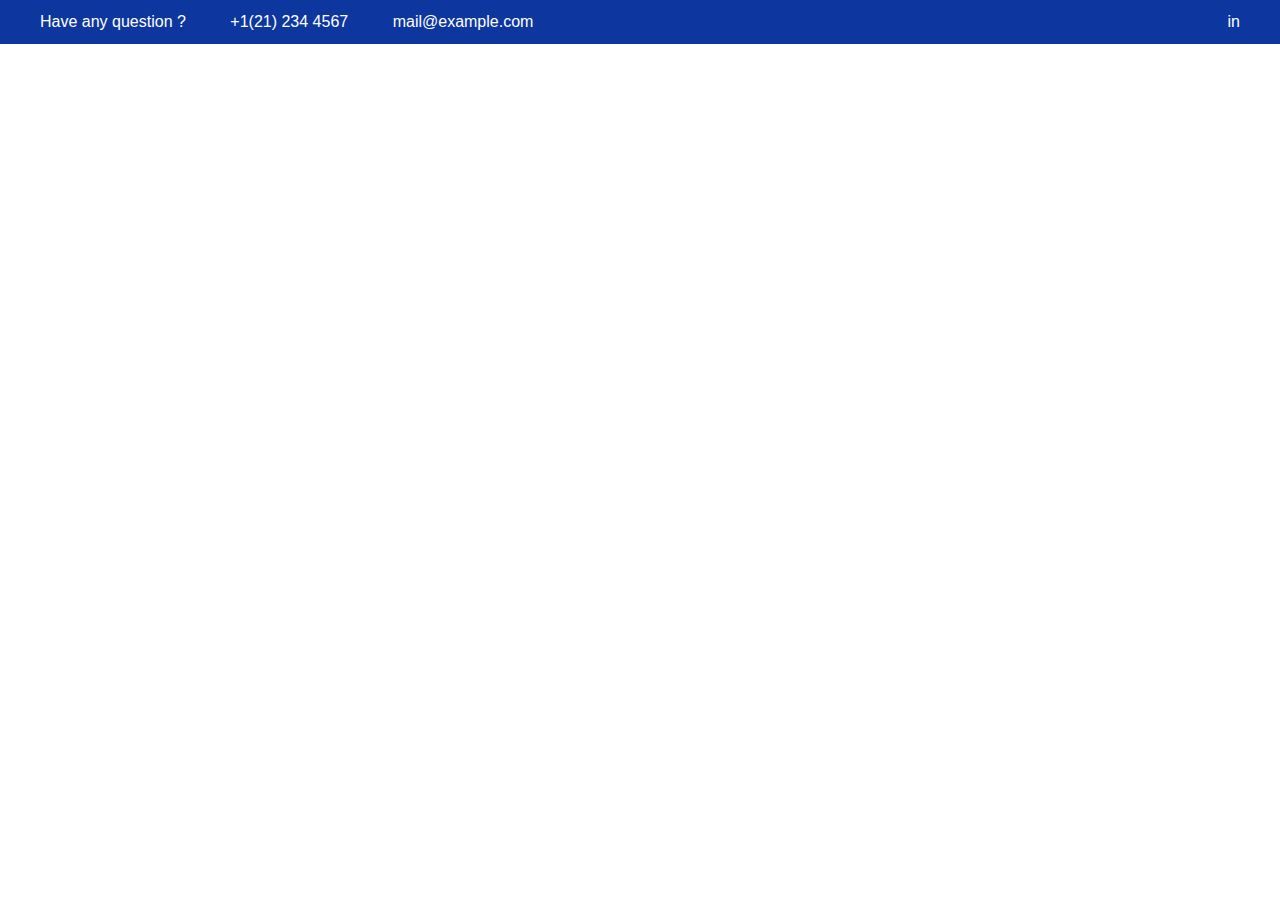
==== index.html @ 94c53081 "first commit" ====
<!DOCTYPE html>
<html lang="en">
  <head>
    <title>Title</title>
    <!-- Required meta tags -->
    <meta charset="utf-8" />
    <meta
      name="viewport"
      content="width=device-width, initial-scale=1, shrink-to-fit=no"
    />

    <!-- Bootstrap CSS -->
    <link
      rel="stylesheet"
      href="https://stackpath.bootstrapcdn.com/bootstrap/4.3.1/css/bootstrap.min.css"
      integrity="sha384-ggOyR0iXCbMQv3Xipma34MD+dH/1fQ784/j6cY/iJTQUOhcWr7x9JvoRxT2MZw1T"
      crossorigin="anonymous"
    />
    <link
      rel="stylesheet"
      href="https://cdnjs.cloudflare.com/ajax/libs/font-awesome/6.2.0/css/all.min.css"
      integrity="sha512-xh6O/CkQoPOWDdYTDqeRdPCVd1SpvCA9XXcUnZS2FmJNp1coAFzvtCN9BmamE+4aHK8yyUHUSCcJHgXloTyT2A=="
      crossorigin="anonymous"
      referrerpolicy="no-referrer"
    />
    <link rel="stylesheet" href="index.css" />
  </head>
  <body>
    <div class="link">
      <div class="link_content">
        <div class="link_text_link">
          <a href="#">Have any question ?</a>
          <a href="#">+1(21) 234 4567</a>
          <a href="#">mail@example.com</a>
        </div>
        <div class="link_icon_link">
          <a href="#"><i class="fab fa-facebook-f"></i></a>
          <a href="#"><i class="fab fa-twitter"></i></a>
          <a href="#"><i class="fab fa-instagram"></i></a>
          <a href="#">in</a>
        </div>
      </div>
    </div>

    <!-- Optional JavaScript -->
    <!-- jQuery first, then Popper.js, then Bootstrap JS -->
    <script
      src="https://code.jquery.com/jquery-3.3.1.slim.min.js"
      integrity="sha384-q8i/X+965DzO0rT7abK41JStQIAqVgRVzpbzo5smXKp4YfRvH+8abtTE1Pi6jizo"
      crossorigin="anonymous"
    ></script>
    <script
      src="https://cdnjs.cloudflare.com/ajax/libs/popper.js/1.14.7/umd/popper.min.js"
      integrity="sha384-UO2eT0CpHqdSJQ6hJty5KVphtPhzWj9WO1clHTMGa3JDZwrnQq4sF86dIHNDz0W1"
      crossorigin="anonymous"
    ></script>
    <script
      src="https://stackpath.bootstrapcdn.com/bootstrap/4.3.1/js/bootstrap.min.js"
      integrity="sha384-JjSmVgyd0p3pXB1rRibZUAYoIIy6OrQ6VrjIEaFf/nJGzIxFDsf4x0xIM+B07jRM"
      crossorigin="anonymous"
    ></script>
  </body>
</html>
---- index.css ----
.link {
    width: 100%;
    background-color: #0d369f;
}

.link_content {
    display: flex;
    justify-content: space-between;
    padding: 10px 0;
}

.link_content div {
    margin: 0 20px;
}

.link_content div a {
    color: white;
    text-decoration: none;
    margin: 0 20px;
}

.link_content div a:hover {
    color: pink;
    transition: 0.25s;
}
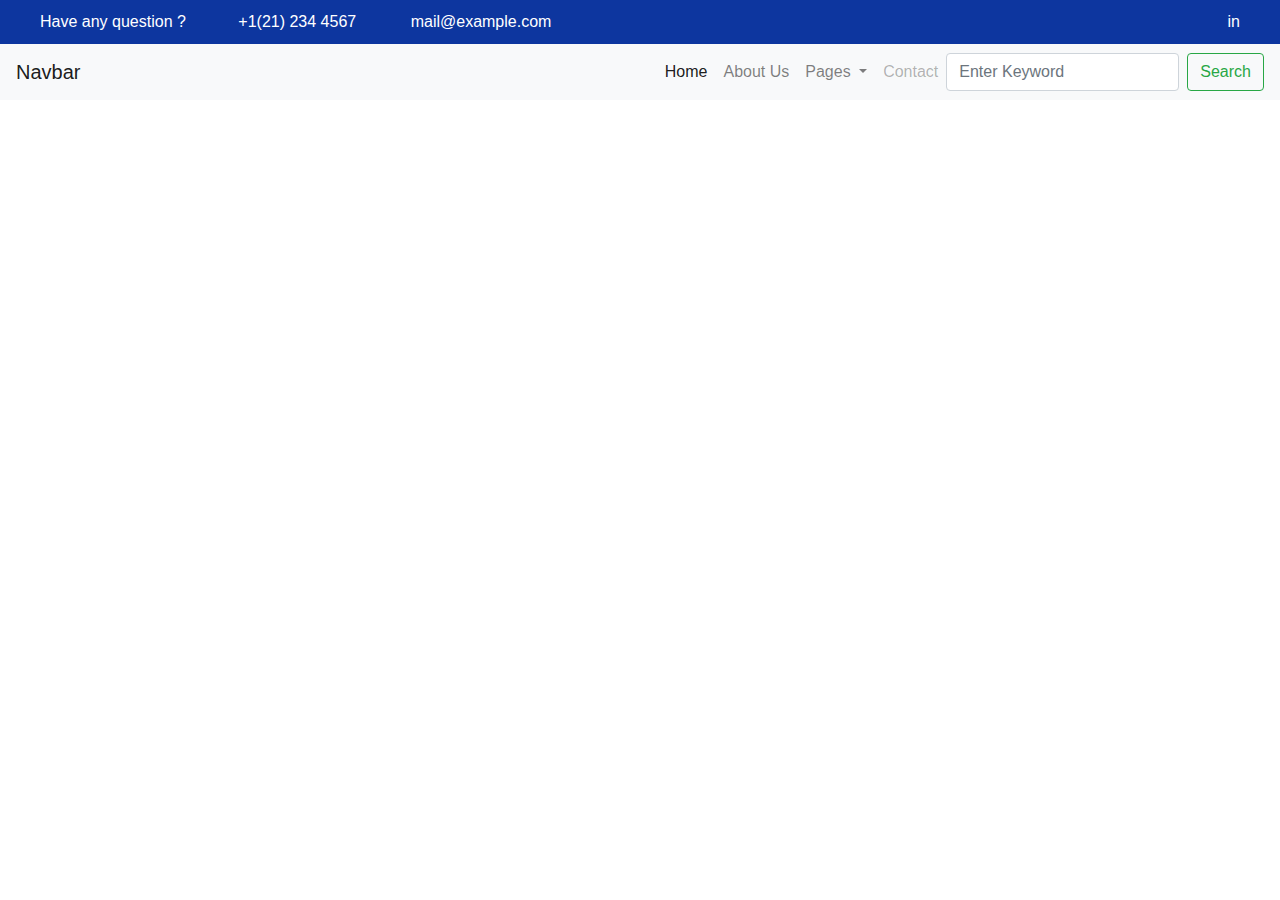
==== commit 49708235: "commit 1" ====
--- a/index.html
+++ b/index.html
@@ -26,12 +26,17 @@
     <link rel="stylesheet" href="index.css" />
   </head>
   <body>
+    <!-- first header -->
     <div class="link">
       <div class="link_content">
         <div class="link_text_link">
           <a href="#">Have any question ?</a>
-          <a href="#">+1(21) 234 4567</a>
-          <a href="#">mail@example.com</a>
+          <a href="#"
+            ><span><i class="fa fa-phone"></i></span> +1(21) 234 4567</a
+          >
+          <a href="#"
+            ><span><i class="fa fa-envelope"></i></span>mail@example.com</a
+          >
         </div>
         <div class="link_icon_link">
           <a href="#"><i class="fab fa-facebook-f"></i></a>
@@ -41,6 +46,130 @@
         </div>
       </div>
     </div>
+    <!-- end first header -->
+    <header>
+      <nav class="navbar navbar-expand-lg navbar-light bg-light">
+        <a class="navbar-brand" href="#">Navbar</a>
+        <button
+          class="navbar-toggler"
+          type="button"
+          data-toggle="collapse"
+          data-target="#navbarSupportedContent"
+          aria-controls="navbarSupportedContent"
+          aria-expanded="false"
+          aria-label="Toggle navigation"
+        >
+          <span class="navbar-toggler-icon"></span>
+        </button>
+
+        <div class="collapse navbar-collapse" id="navbarSupportedContent">
+          <ul class="navbar-nav ml-auto">
+            <li class="nav-item active">
+              <a class="nav-link" href="#"
+                >Home <span class="sr-only">(current)</span></a
+              >
+            </li>
+            <li class="nav-item">
+              <a class="nav-link" href="#">About Us</a>
+            </li>
+            <li class="nav-item dropdown">
+              <a
+                class="nav-link dropdown-toggle"
+                href="#"
+                id="navbarDropdown"
+                role="button"
+                data-toggle="dropdown"
+                aria-haspopup="true"
+                aria-expanded="false"
+              >
+                Pages
+              </a>
+              <div class="dropdown-menu" aria-labelledby="navbarDropdown">
+                <a class="dropdown-item" href="#">Action</a>
+                <a class="dropdown-item" href="#">Another action</a>
+                <div class="dropdown-divider"></div>
+                <a class="dropdown-item" href="#">Something else here</a>
+              </div>
+            </li>
+            <li class="nav-item">
+              <a
+                class="nav-link disabled"
+                href="#"
+                tabindex="-1"
+                aria-disabled="true"
+                >Contact</a
+              >
+            </li>
+          </ul>
+          <form class="form-inline my-2 my-lg-0">
+            <input
+              class="form-control mr-sm-2"
+              type="search"
+              placeholder="Enter Keyword"
+              aria-label="Search"
+            />
+            <button class="btn btn-outline-success my-2 my-sm-0" type="submit">
+              Search
+            </button>
+          </form>
+        </div>
+      </nav>
+    </header>
+    <!-- second header -->
+
+    <!-- end second header -->
+
+    <!-- first container -->
+    <!-- end first container -->
+    <!-- transform -->
+    <!-- end transform -->
+
+    <!-- Homeblock -->
+    <!-- <div class="homeBlock">
+      <div class="homeBlock_content">
+        <div class="homeBlock_content_cardpack">
+          <div class="homeBlock_content_cardpack_card">
+            <div class="card_icon">
+              <i class="fa fa-american-sign-language-interpreting fa-2x"></i>
+            </div>
+            <div class="card_content">
+              <h4>Flexible Classes</h4>
+              <p>Lorem ipsum dolor sit amet, dolor elit.</p>
+            </div>
+          </div>
+          <div class="homeBlock_content_cardpack_card">
+            <div class="card_icon">
+              <i class="fa fa-download fa-2x"></i>
+            </div>
+            <div class="card_content">
+              <h4>Offline Mode</h4>
+              <p>Lorem ipsum dolor sit amet, dolor elit.</p>
+            </div>
+          </div>
+        </div>
+        <div class="homeBlock_content_cardpack">
+          <div class="homeBlock_content_cardpack_card">
+            <div class="card_icon">
+              <i class="fa fa-headphones-alt fa-2x"></i>
+            </div>
+            <div class="card_content">
+              <h4>Educator Help</h4>
+              <p>Lorem ipsum dolor sit amet, dolor elit.</p>
+            </div>
+          </div>
+          <div class="homeBlock_content_cardpack_card">
+            <div class="card_icon">
+              <i class="fa fa-play-circle fa-2x"></i>
+            </div>
+            <div class="card_content">
+              <h4>Educator Help</h4>
+              <p>Lorem ipsum dolor sit amet, dolor elit.</p>
+            </div>
+          </div>
+        </div>
+      </div>
+    </div> -->
+    <!-- end Homeblock -->
 
     <!-- Optional JavaScript -->
     <!-- jQuery first, then Popper.js, then Bootstrap JS -->
@@ -58,6 +187,7 @@
       src="https://stackpath.bootstrapcdn.com/bootstrap/4.3.1/js/bootstrap.min.js"
       integrity="sha384-JjSmVgyd0p3pXB1rRibZUAYoIIy6OrQ6VrjIEaFf/nJGzIxFDsf4x0xIM+B07jRM"
       crossorigin="anonymous"
+      src="./main.js"
     ></script>
   </body>
 </html>
--- a/index.css
+++ b/index.css
@@ -1,3 +1,9 @@
+* {
+    margin: 0;
+    padding: 0;
+    box-sizing: border-box;
+}
+/* first header */
 .link {
     width: 100%;
     background-color: #0d369f;
@@ -22,4 +28,60 @@
 .link_content div a:hover {
     color: pink;
     transition: 0.25s;
-}+}
+
+.fa-phone {
+    padding-right: 8px;
+}
+
+.fa-envelope {
+    padding-right: 10px;
+}
+/* end first header */
+/* Homeblock */
+.homeBlock {
+    width: 100%;
+    height: 50vh;
+    position: relative;
+    display: flex;
+    align-items: center;
+    /* background-size:cover;
+    background-position: bottom;
+    background-repeat: no-repeat;
+    background-image: url("./picture/bg3.jpg"); */
+    background: #ffffff url("./img/bg3.jpg") no-repeat bottom;
+}
+
+.homeBlock_content {
+    position: absolute;
+    right: 10%;
+}
+
+.homeBlock_content_cardpack {
+    display: flex;
+}
+
+.homeBlock_content_cardpack_card {
+    width: 370px;
+    display: flex;
+    padding: 15px;
+    border-radius: 15px;
+    margin: 10px;
+    background-color: white;
+}
+
+.card_content p {
+    opacity: 0.5;
+}
+
+.card_icon {
+    background-color: #e9edf6;
+    padding: 7%;
+    border-radius: 50%;
+    margin: auto 15px;
+}
+
+.card_icon i {
+    color: #0d369f;
+}
+/* end homeblock */
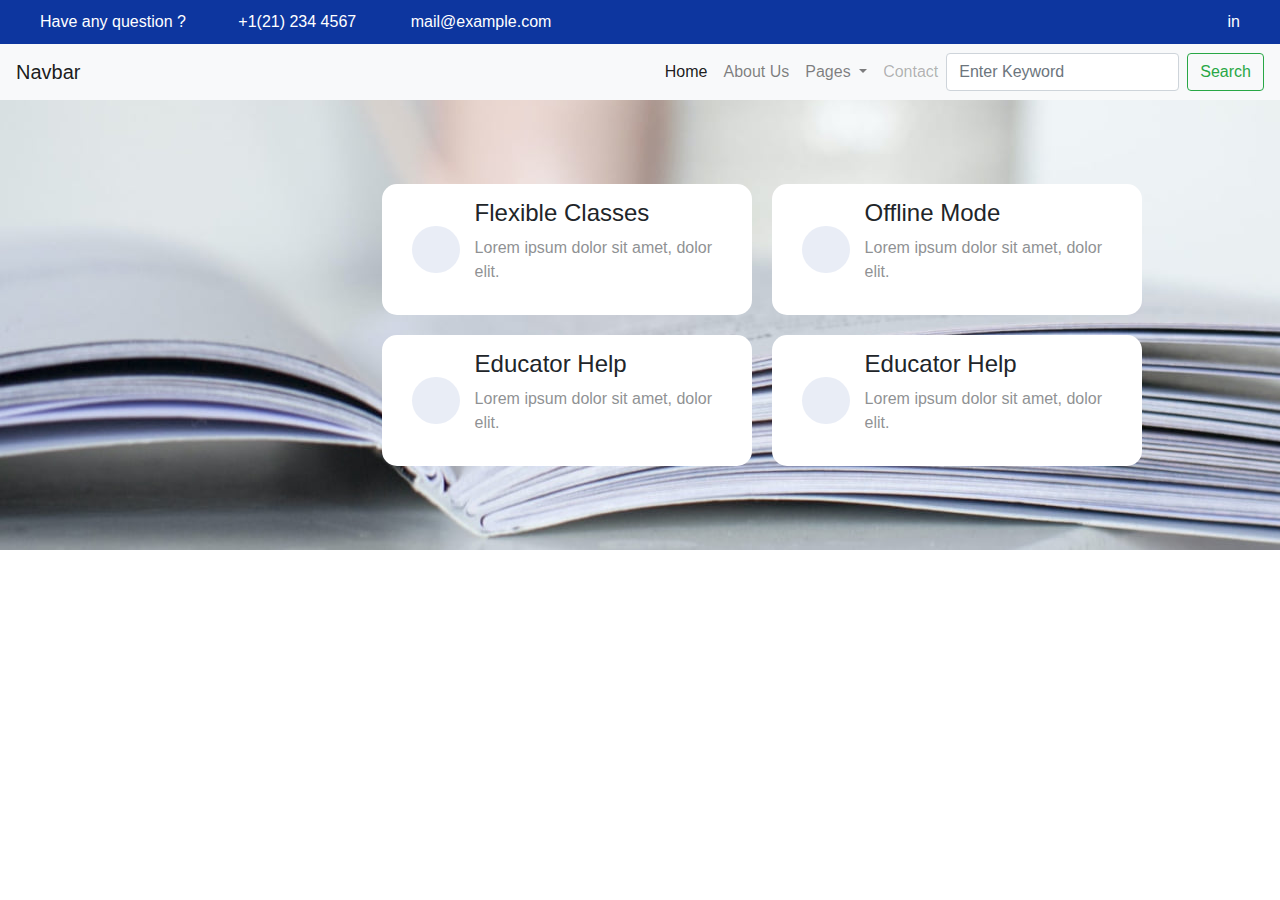
==== commit 1db27c75: "commit 2" ====
--- a/index.html
+++ b/index.html
@@ -125,7 +125,7 @@
     <!-- end transform -->
 
     <!-- Homeblock -->
-    <!-- <div class="homeBlock">
+    <div class="homeBlock">
       <div class="homeBlock_content">
         <div class="homeBlock_content_cardpack">
           <div class="homeBlock_content_cardpack_card">
@@ -168,7 +168,7 @@
           </div>
         </div>
       </div>
-    </div> -->
+    </div>
     <!-- end Homeblock -->
 
     <!-- Optional JavaScript -->
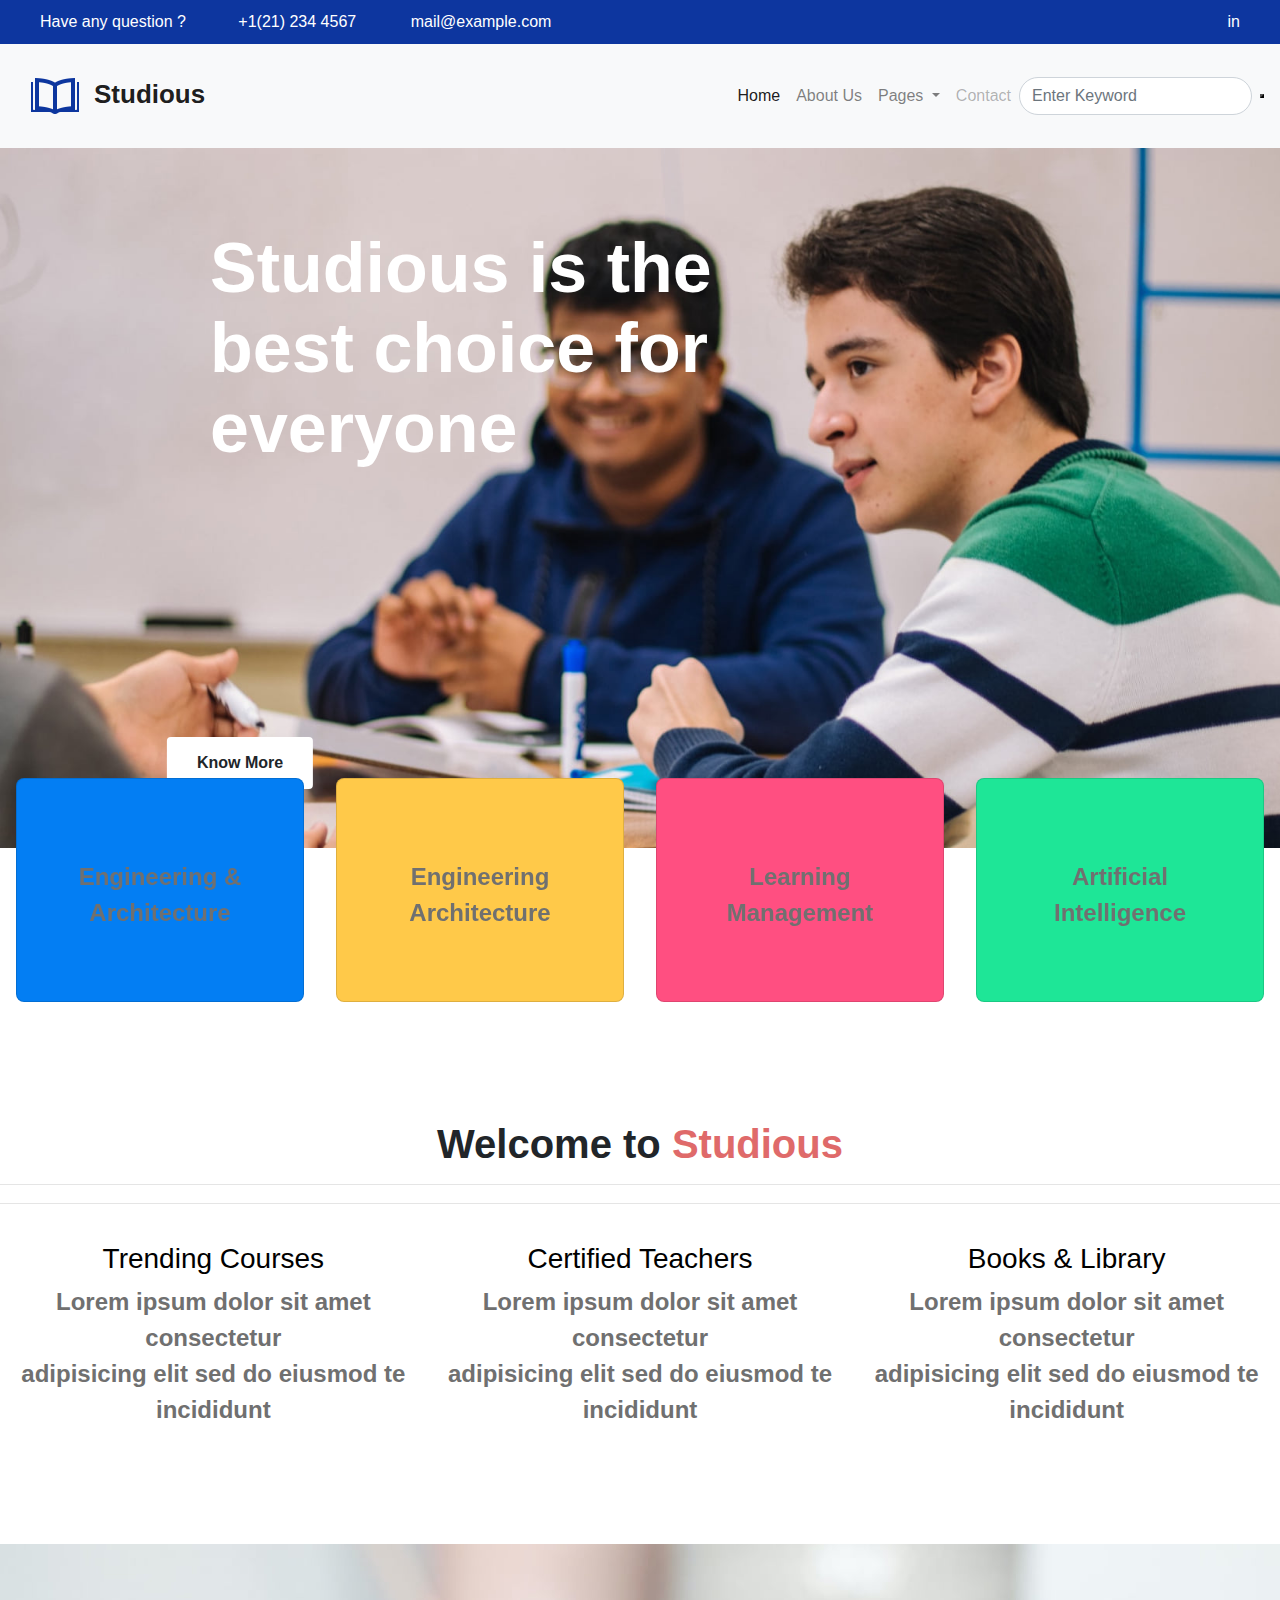
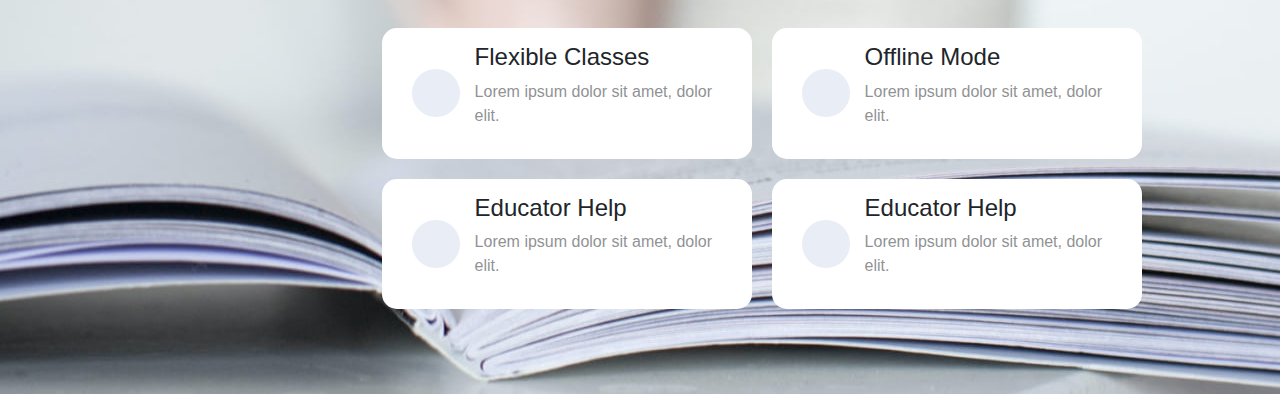
==== commit 8b2c2f91: "update-sunday" ====
--- a/index.html
+++ b/index.html
@@ -49,7 +49,13 @@
     <!-- end first header -->
     <header>
       <nav class="navbar navbar-expand-lg navbar-light bg-light">
-        <a class="navbar-brand" href="#">Navbar</a>
+        <a
+          class="navbar-brand"
+          href="#"
+          style="font-size: 26px; font-weight: 600"
+        >
+          <img src="./img/logo.png" style="padding: 15px" />Studious</a
+        >
         <button
           class="navbar-toggler"
           type="button"
@@ -85,10 +91,10 @@
                 Pages
               </a>
               <div class="dropdown-menu" aria-labelledby="navbarDropdown">
-                <a class="dropdown-item" href="#">Action</a>
-                <a class="dropdown-item" href="#">Another action</a>
-                <div class="dropdown-divider"></div>
-                <a class="dropdown-item" href="#">Something else here</a>
+                <a class="dropdown-item" href="#">BLOG POSTS</a>
+                <a class="dropdown-item" href="#">404 PAGE</a>
+                <a class="dropdown-item" href="#">LANDING PAGE</a>
+                <a class="dropdown-item" href="#">ELEMENTS PAGE</a>
               </div>
             </li>
             <li class="nav-item">
@@ -101,29 +107,173 @@
               >
             </li>
           </ul>
-          <form class="form-inline my-2 my-lg-0">
-            <input
-              class="form-control mr-sm-2"
-              type="search"
-              placeholder="Enter Keyword"
-              aria-label="Search"
-            />
-            <button class="btn btn-outline-success my-2 my-sm-0" type="submit">
-              Search
-            </button>
-          </form>
+          <div class="input-search">
+            <form class="form-inline my-2 my-lg-0">
+              <input
+                class="form-control mr-sm-2"
+                type="search"
+                placeholder="Enter Keyword"
+                aria-label="Search"
+                style="border-radius: 20px"
+              />
+              <button type="submit"><i class="fa fa-search"></i></button>
+            </form>
+          </div>
         </div>
       </nav>
     </header>
-    <!-- second header -->
-
-    <!-- end second header -->
+    <!-- carousel -->
+    <div
+      id="carouselExampleControls"
+      class="carousel slide"
+      data-ride="carousel"
+    >
+      <div class="carousel-inner">
+        <div class="carousel-item active">
+          <img
+            class="d-block w-100"
+            src="./img/banner3.jpg"
+            alt="First slide"
+            style="height: 700px; width: 500px; object-fit: cover"
+          />
+          <div class="carousel-text">
+            Studious is the <br />
+            best choice for <br />
+            everyone
+          </div>
+          <div class="“toggle_btn”">
+            <button class="btn">
+              Know More <i class="fa fa-arrow-right"></i>
+            </button>
+          </div>
+        </div>
+        <div class="carousel-item">
+          <img
+            class="d-block w-100"
+            src="./img/banner2.jpg"
+            alt="Second slide"
+            style="height: 700px; width: 500px; object-fit: cover"
+          />
+          <div class="carousel-text">
+            Master the <br />Skills to Drive <br />
+            your Career
+          </div>
+          <div class="“toggle_btn”">
+            <button class="btn">
+              Know More <i class="fa fa-arrow-right"></i>
+            </button>
+          </div>
+        </div>
+      </div>
+    </div>
+    <!-- end carousel -->
 
     <!-- first container -->
+    <div class="first-container">
+      <div
+        class="card"
+        style="width: 18rem; background-color: #037ef3; color: white"
+      >
+        <i class="fa fa-cogs"></i>
+        <div class="card-body">
+          <p class="card-text">Engineering & Architecture</p>
+        </div>
+      </div>
+      <div
+        class="card"
+        style="width: 18rem; background-color: #ffc949; color: white"
+      >
+        <i class="fa fa-book"></i>
+        <div class="card-body">
+          <p class="card-text">
+            Engineering <br />
+            Architecture
+          </p>
+        </div>
+      </div>
+      <div
+        class="card"
+        style="width: 18rem; background-color: #ff4f81; color: white"
+      >
+        <i class="fa fa-coffee" aria-hidden="true"></i>
+        <div class="card-body">
+          <p class="card-text">Learning Management</p>
+        </div>
+      </div>
+      <div
+        class="card"
+        style="width: 18rem; background-color: #1ee697; color: white"
+      >
+        <i class="fa fa-hourglass-half" aria-hidden="true"></i>
+        <div class="card-body">
+          <p class="card-text">
+            Artificial <br />
+            Intelligence
+          </p>
+        </div>
+      </div>
+    </div>
+    <br />
+    <br />
+
     <!-- end first container -->
-    <!-- transform -->
-    <!-- end transform -->
-
+    <!-- card 3 rows -->
+    <div class="feature-body">
+      <div class="title">
+        <h3>Welcome to <span>Studious</span></h3>
+        <hr />
+        <hr />
+      </div>
+
+      <div class="card-rows">
+        <div class="card-icon">
+          <i class="fa fa-graduation-cap" aria-hidden="true"></i>
+          <div class="card-body">
+            <a href="#">
+              <h3>Trending Courses</h3>
+            </a>
+            <p class="card-text">
+              Lorem ipsum dolor sit amet consectetur <br />adipisicing elit sed
+              do eiusmod te <br />
+              incididunt
+            </p>
+          </div>
+        </div>
+
+        <div class="card-icon">
+          <i class="fa fa-users"></i>
+          <div class="card-body">
+            <a href="#">
+              <h3>Certified Teachers</h3>
+            </a>
+            <p class="card-text">
+              Lorem ipsum dolor sit amet consectetur <br />adipisicing elit sed
+              do eiusmod te <br />
+              incididunt
+            </p>
+          </div>
+        </div>
+
+        <div class="card-icon">
+          <i class="fa fa-book"></i>
+          <div class="card-body">
+            <a href="#">
+              <h3>Books & Library</h3>
+            </a>
+            <p class="card-text">
+              Lorem ipsum dolor sit amet consectetur <br />adipisicing elit sed
+              do eiusmod te <br />
+              incididunt
+            </p>
+          </div>
+        </div>
+      </div>
+    </div>
+    <br />
+    <br />
+    <br />
+    <br />
+    <!-- end card 3 rows -->
     <!-- Homeblock -->
     <div class="homeBlock">
       <div class="homeBlock_content">
--- a/index.css
+++ b/index.css
@@ -85,3 +85,194 @@
     color: #0d369f;
 }
 /* end homeblock */
+* {
+    margin: 0;
+    padding: 0;
+    box-sizing: border-box;
+}
+
+/* first header */
+.link {
+    width: 100%;
+    background-color: #0d369f;
+}
+
+.link_content {
+    display: flex;
+    justify-content: space-between;
+    padding: 10px 0;
+}
+
+.link_content div {
+    margin: 0 20px;
+}
+
+.link_content div a {
+    color: white;
+    text-decoration: none;
+    margin: 0 20px;
+}
+
+.link_content div a:hover {
+    color: pink;
+    transition: 0.25s;
+}
+
+.fa-phone {
+    padding-right: 8px;
+}
+
+.fa-envelope {
+    padding-right: 10px;
+}
+
+/* end first header */
+
+/* carousel */
+.carousel-item active {
+    position: relative;
+}
+.carousel-text {
+    position: absolute;
+    top: 80px;
+    left: 210px;
+    color: #fff;
+    font-size: 70px;
+    font-weight: bold;
+    line-height: 80px;
+}
+
+.carousel-inner .btn {
+    position: absolute;
+    top: 81%;
+    left: 15%;
+    margin: 48px;
+    transform: translate(-50%, -50%);
+    -ms-transform: translate(-50%, -50%);
+    background-color: #fff;
+    border: none;
+    font-size: 16px;
+    padding: 14px 30px;
+    border: none;
+    cursor: pointer;
+    border-radius: 4px;
+    font-weight: 600;
+    transition: 0.5s;
+}
+
+.carousel-inner .btn:hover {
+    background-color: rgb(241, 20, 68);
+}
+
+/* end carousel */
+/* card */
+.first-container {
+    display:flex;
+}
+.card {
+    padding: 50px 35px;
+    margin: 15px;
+    border-radius: 8px;
+    margin: 0 auto;
+    transform: translateY(-70px);
+    z-index: 1;
+    
+}
+.card i {
+
+    text-align: center;
+    font-size: 45px;
+    margin-top: 10px; 
+}
+.card-text {
+    font-size: 24px;
+    font-weight: 600;
+    text-align: center;
+}
+/* end card */
+
+/* feature-body */
+.card-rows {
+    display: flex;
+    text-align: center;
+}
+.card-rows h3 {
+    color: black;
+}
+.card-rows i {
+    color: blue;
+    font-size: 50px;
+    text-align: center !important;
+}
+ .title h3 {
+    font-size: 40px;
+    font-weight: 600;
+    text-align: center;
+ }
+ .title span {
+    color: rgb(223, 106, 106);
+ }
+ hr {
+    /* width: 60px; */
+    height: 2px;
+ }
+
+ .card-body a {
+    text-decoration: none;
+ }
+
+ .card-body h3:hover {
+    color: rgb(223, 106, 106);
+ }
+p.card-text {
+    color: #707070;
+ }
+/* end feature-body */
+/* Homeblock */
+.homeBlock {
+    width: 100%;
+    height: 50vh;
+    position: relative;
+    display: flex;
+    align-items: center;
+    /* background-size:cover;
+    background-position: bottom;
+    background-repeat: no-repeat;
+    background-image: url("./picture/bg3.jpg"); */
+    background: #ffffff url("./img/bg3.jpg") no-repeat bottom;
+}
+
+.homeBlock_content {
+    position: absolute;
+    right: 10%;
+}
+
+.homeBlock_content_cardpack {
+    display: flex;
+}
+
+.homeBlock_content_cardpack_card {
+    width: 370px;
+    display: flex;
+    padding: 15px;
+    border-radius: 15px;
+    margin: 10px;
+    background-color: white;
+}
+
+.card_content p {
+    opacity: 0.5;
+}
+
+.card_icon {
+    background-color: #e9edf6;
+    padding: 7%;
+    border-radius: 50%;
+    margin: auto 15px;
+}
+
+.card_icon i {
+    color: #0d369f;
+}
+
+/* end homeblock */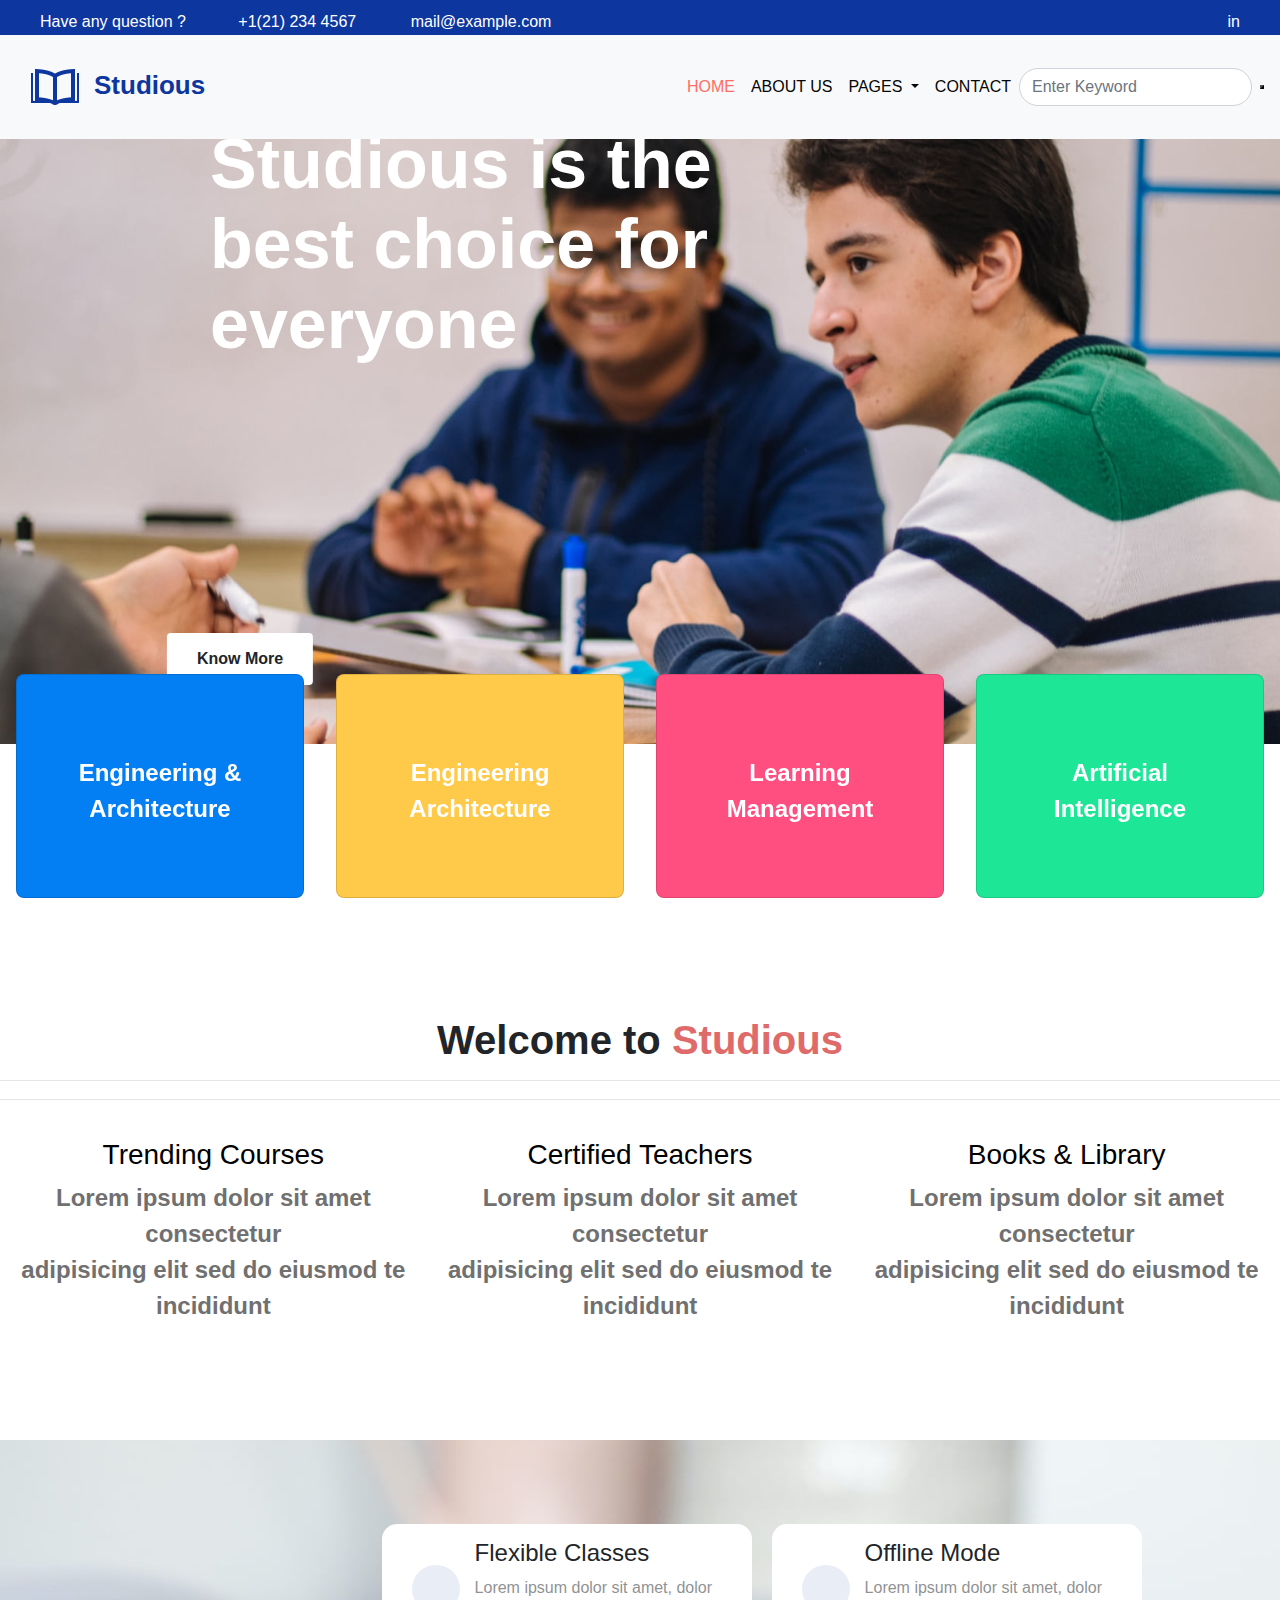
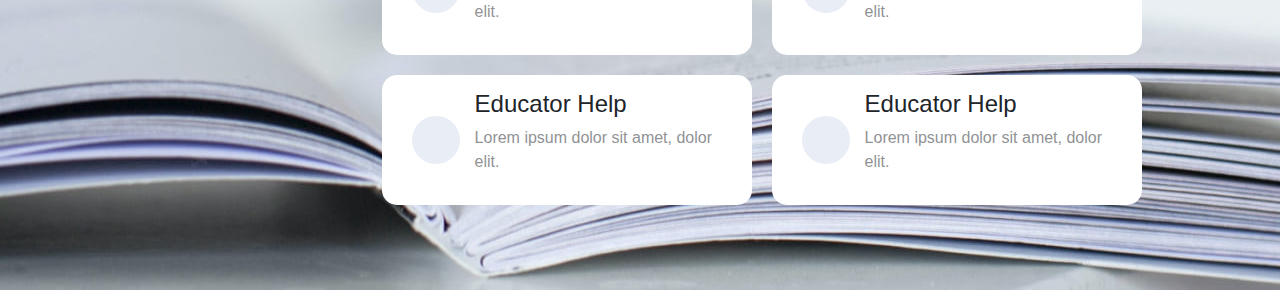
==== commit 4b4b2fdb: "light dark" ====
--- a/index.html
+++ b/index.html
@@ -25,7 +25,7 @@
     />
     <link rel="stylesheet" href="index.css" />
   </head>
-  <body>
+  <body id="myBody">
     <!-- first header -->
     <div class="link">
       <div class="link_content">
@@ -52,9 +52,11 @@
         <a
           class="navbar-brand"
           href="#"
-          style="font-size: 26px; font-weight: 600"
+          style="font-size: 26px; font-weight: 600; color: #0d369f"
         >
-          <img src="./img/logo.png" style="padding: 15px" />Studious</a
+          <img src="./img/logo.png" style="padding: 15px" /><span
+            >Studious</span
+          ></a
         >
         <button
           class="navbar-toggler"
@@ -71,12 +73,12 @@
         <div class="collapse navbar-collapse" id="navbarSupportedContent">
           <ul class="navbar-nav ml-auto">
             <li class="nav-item active">
-              <a class="nav-link" href="#"
-                >Home <span class="sr-only">(current)</span></a
+              <a class="nav-link" href="#" style="color: #ff6e65"
+                >HOME <span class="sr-only">(current)</span></a
               >
             </li>
             <li class="nav-item">
-              <a class="nav-link" href="#">About Us</a>
+              <a class="nav-link" href="#">ABOUT US</a>
             </li>
             <li class="nav-item dropdown">
               <a
@@ -88,7 +90,7 @@
                 aria-haspopup="true"
                 aria-expanded="false"
               >
-                Pages
+                PAGES
               </a>
               <div class="dropdown-menu" aria-labelledby="navbarDropdown">
                 <a class="dropdown-item" href="#">BLOG POSTS</a>
@@ -98,15 +100,10 @@
               </div>
             </li>
             <li class="nav-item">
-              <a
-                class="nav-link disabled"
-                href="#"
-                tabindex="-1"
-                aria-disabled="true"
-                >Contact</a
-              >
+              <a class="nav-link" href="#">CONTACT</a>
             </li>
           </ul>
+
           <div class="input-search">
             <form class="form-inline my-2 my-lg-0">
               <input
@@ -114,14 +111,30 @@
                 type="search"
                 placeholder="Enter Keyword"
                 aria-label="Search"
-                style="border-radius: 20px"
+                style="border-radius: 20px; position: relative"
               />
-              <button type="submit"><i class="fa fa-search"></i></button>
+              <button type="submit">
+                <i
+                  class="fa fa-search"
+                  style="position: absolute; right: 70px; bottom: 43px"
+                ></i>
+              </button>
             </form>
           </div>
+
+          <button
+            class="btn"
+            id="switchButton"
+            title="Click to switch theme"
+            style="padding: 0; border: none; background: none"
+          >
+            <i class="fa fa-moon"></i>
+            <i class="fa fa-sun"></i>
+          </button>
         </div>
       </nav>
     </header>
+
     <!-- carousel -->
     <div
       id="carouselExampleControls"
@@ -176,7 +189,9 @@
       >
         <i class="fa fa-cogs"></i>
         <div class="card-body">
-          <p class="card-text">Engineering & Architecture</p>
+          <p class="card-text" style="color: white">
+            Engineering & Architecture
+          </p>
         </div>
       </div>
       <div
@@ -185,7 +200,7 @@
       >
         <i class="fa fa-book"></i>
         <div class="card-body">
-          <p class="card-text">
+          <p class="card-text" style="color: white">
             Engineering <br />
             Architecture
           </p>
@@ -197,7 +212,7 @@
       >
         <i class="fa fa-coffee" aria-hidden="true"></i>
         <div class="card-body">
-          <p class="card-text">Learning Management</p>
+          <p class="card-text" style="color: white">Learning Management</p>
         </div>
       </div>
       <div
@@ -206,7 +221,7 @@
       >
         <i class="fa fa-hourglass-half" aria-hidden="true"></i>
         <div class="card-body">
-          <p class="card-text">
+          <p class="card-text" style="color: white">
             Artificial <br />
             Intelligence
           </p>
@@ -323,6 +338,7 @@
 
     <!-- Optional JavaScript -->
     <!-- jQuery first, then Popper.js, then Bootstrap JS -->
+
     <script
       src="https://code.jquery.com/jquery-3.3.1.slim.min.js"
       integrity="sha384-q8i/X+965DzO0rT7abK41JStQIAqVgRVzpbzo5smXKp4YfRvH+8abtTE1Pi6jizo"
@@ -339,5 +355,22 @@
       crossorigin="anonymous"
       src="./main.js"
     ></script>
+    <script src="https://code.jquery.com/jquery-3.7.0.js"></script>
+    <!-- <script>
+      $(document).ready(function () {
+        $(window).scroll(function () {
+          if ($(this).scrollTop()) {
+            $('header').addClass('sticky');
+          } else {
+            $('header').addClass('sticky');
+          }
+        });
+      });
+    </script> -->
+    <script>
+      document.getElementById('switchButton').onclick = function () {
+        document.getElementById('myBody').classList.toggle('dark');
+      };
+    </script>
   </body>
 </html>
--- a/index.css
+++ b/index.css
@@ -7,12 +7,14 @@
 .link {
     width: 100%;
     background-color: #0d369f;
+   
 }
 
 .link_content {
     display: flex;
     justify-content: space-between;
     padding: 10px 0;
+
 }
 
 .link_content div {
@@ -37,7 +39,59 @@
 .fa-envelope {
     padding-right: 10px;
 }
+
+.navbar-light .navbar-nav .nav-link {
+    color: #060606;
+}
+.navbar-light .navbar-nav .nav-link:hover{
+    color: #FF6e65;
+    transition: 0.2s;
+
+}
+.navbar-light .navbar-brand span:hover {
+    color: #FF6e65;
+    transition: 0.2s;
+
+}
+.dropdown-item:hover{
+    color: #FF6e65;
+    transition: 0.2s;
+
+}
+i.fa.fa-search{
+    color: #0d369f;
+}
+i.fa.fa-search:hover{
+    color: #FF6e65;
+    transition: 0.2s;
+
+}
+i.fa.fa-moon{
+    color: #0d369f;
+}
+i.fa.fa-moon:hover{
+    color: #FF6e65;
+    transition: 0.2s;
+
+}
+i.fa.fa-sun{
+    color: #0d369f;
+    
+}
+i.fa.fa-sun:hover{
+    color: #FF6e65;
+    transition: 0.2s;
+}
+
 /* end first header */
+header{
+    position: fixed;
+    top: 30px;
+
+    width: 100%;
+    padding: 5px 0px;
+    z-index: 2;
+}
 /* Homeblock */
 .homeBlock {
     width: 100%;
@@ -228,6 +282,47 @@
     color: #707070;
  }
 /* end feature-body */
+/* Light theme */
+#myBody {
+    background-color: white;
+}
+
+#switchButton {
+    background-color: white;
+}
+
+#switchButton .fa-sun {
+    display: none;
+}
+
+#switchButton .fa-moon {
+    display: block;
+}
+
+/* Dark Theme*/
+.dark#myBody {
+    background-color: black;
+}
+
+.dark #switchButton {
+    background-color: black;
+    border: 1px solid white;
+}
+
+.dark #switchButton .fa-sun {
+    display: block;
+    color: white;
+}
+
+.dark #switchButton .fa-moon {
+    display: none;
+}
+
+.dark .card {
+    background-color: black;
+    color: white;
+    border: 1px solid white;
+}
 /* Homeblock */
 .homeBlock {
     width: 100%;
